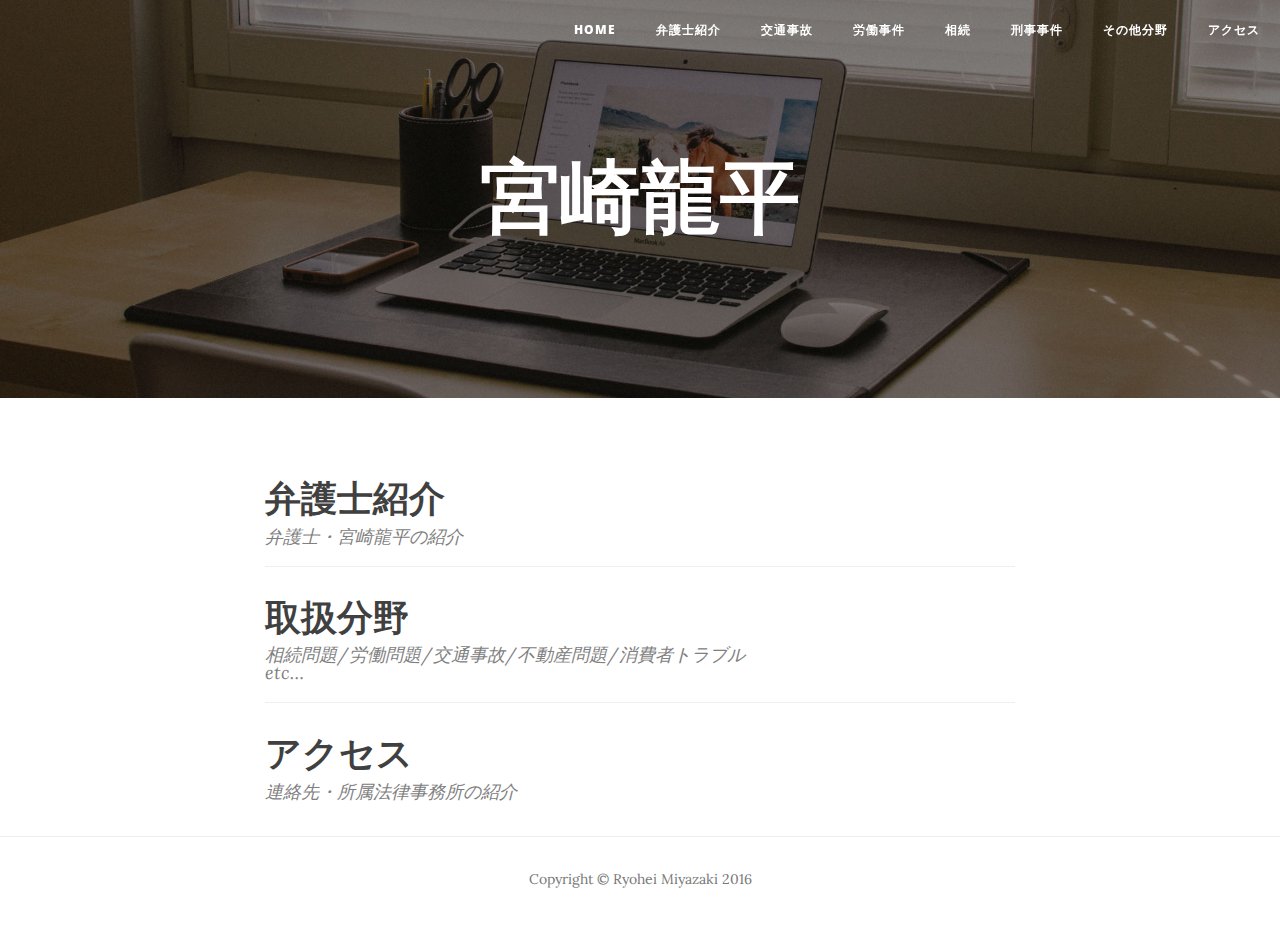
==== index.html @ 50fed70c "初回登録" ====
<!DOCTYPE html>
<html lang="en">

<head>

    <meta charset="utf-8">
    <meta http-equiv="X-UA-Compatible" content="IE=edge">
    <meta name="viewport" content="width=device-width, initial-scale=1">
    <meta name="description" content="">
    <meta name="author" content="">

    <title>宮崎龍平</title>

    <!-- Bootstrap Core CSS -->
    <link href="css/bootstrap.min.css" rel="stylesheet">

    <!-- Custom CSS -->
    <link href="css/style.css" rel="stylesheet">

    <!-- Custom Fonts -->
    <link href="http://maxcdn.bootstrapcdn.com/font-awesome/4.1.0/css/font-awesome.min.css" rel="stylesheet" type="text/css">
    <link href='http://fonts.googleapis.com/css?family=Lora:400,700,400italic,700italic' rel='stylesheet' type='text/css'>
    <link href='http://fonts.googleapis.com/css?family=Open+Sans:300italic,400italic,600italic,700italic,800italic,400,300,600,700,800' rel='stylesheet' type='text/css'>

    <!-- HTML5 Shim and Respond.js IE8 support of HTML5 elements and media queries -->
    <!-- WARNING: Respond.js doesn't work if you view the page via file:// -->
    <!--[if lt IE 9]>
        <script src="https://oss.maxcdn.com/libs/html5shiv/3.7.0/html5shiv.js"></script>
        <script src="https://oss.maxcdn.com/libs/respond.js/1.4.2/respond.min.js"></script>
    <![endif]-->

</head>

<body>

    <!-- Navigation -->
    <nav class="navbar navbar-default navbar-custom navbar-fixed-top">
        <div class="container-fluid">
            <!-- Brand and toggle get grouped for better mobile display -->
            <div class="navbar-header page-scroll">
                <button type="button" class="navbar-toggle" data-toggle="collapse" data-target="#bs-example-navbar-collapse-1">
                    <span class="sr-only">Toggle navigation</span>
                    <span class="icon-bar"></span>
                    <span class="icon-bar"></span>
                    <span class="icon-bar"></span>
                </button>
                <!--<a class="navbar-brand" href="index.html">宮崎龍平</a>-->
            </div>

            <!-- Collect the nav links, forms, and other content for toggling -->
            <div class="collapse navbar-collapse" id="bs-example-navbar-collapse-1">
                <ul class="nav navbar-nav navbar-right">
                    <li>
                        <a href="index.html">Home</a>
                    </li>
                    <li>
                        <a href="about.html">弁護士紹介</a>
                    </li>
                    <li>
                        <a href="traficc.html">交通事故</a>
                    </li>
                    <li>
                        <a href="labor.html">労働事件</a>
                    </li>
                    <li>
                        <a href="inheritance.html">相続</a>
                    </li>
                    <li>
                        <a href="criminal.html">刑事事件</a>
                    </li>
                    <li>
                        <a href="other.html">その他分野</a>
                    </li>
                    <li>
                        <a href="access.html">アクセス</a>
                    </li> 
                </ul>
            </div>
            <!-- /.navbar-collapse -->
        </div>
        <!-- /.container -->
    </nav>

    <!-- Page Header -->
    <!-- Set your background image for this header on the line below. -->
    <header class="intro-header" style="background-image: url('img/home-bg.jpg')">
        <div class="container">
            <div class="row">
                <div class="col-lg-8 col-lg-offset-2 col-md-10 col-md-offset-1">
                    <div class="site-heading">
                        <h1>宮崎龍平</h1>
                        <!--<hr class="small">-->
                        <!--<span class="subheading"></span>-->
                    </div>
                </div>
            </div>
        </div>
    </header>

    <!-- Main Content -->
    <div class="container">
        <div class="row">
            <div class="col-lg-8 col-lg-offset-2 col-md-10 col-md-offset-1">
                <div class="post-preview">
                    <a href="about.html">
                        <h2 class="post-title">
                            弁護士紹介
                        </h2>
                    </a>
                        <!--<h3 class="post-subtitle" style="color:grey">
                            宮崎龍平</br>
                        </h3>-->
                    <p class="post-meta">
                        弁護士・宮崎龍平の紹介</br>
                    </p>
                </div>
                <hr>
                <div class="post-preview">
                    <a href="work.html">
                        <h2 class="post-title">
                            取扱分野
                        </h2>
                    </a>
                    <p class="post-meta">相続問題/労働問題/交通事故/不動産問題/消費者トラブル</br>etc…</p>
                </div>
                <hr>
                <div class="post-preview">
                    <a href="access.html">
                        <h2 class="post-title">
                            アクセス
                        </h2>
                    </a>
                    <p class="post-meta">連絡先・所属法律事務所の紹介</p>
                </div>
                <!--<hr>
                <div class="post-preview">
                    <a href="post.html">
                        <h2 class="post-title">
                            アクセス
                        </h2>
                        <h3 class="post-subtitle">
                            Many say exploration is part of our destiny, but it’s actually our duty to future generations.
                        </h3>
                    </a>
                    <p class="post-meta">Posted by <a href="#">Start Bootstrap</a> on July 8, 2014</p>
                </div>
                <hr>-->
                <!-- Pager -->
                <!--<ul class="pager">
                    <li class="next">
                        <a href="#">ブログはこちら &rarr;</a>
                    </li>
                </ul>-->
            </div>
        </div>
    </div>

    <hr>

    <!-- Footer -->
    <footer>
        <div class="container">
            <div class="row">           
                <p class="copyright text-muted">Copyright &copy; Ryohei Miyazaki 2016</p>
            </div>
        </div>
    </footer>

    <!-- jQuery -->
    <script src="js/jquery.js"></script>

    <!-- Bootstrap Core JavaScript -->
    <script src="js/bootstrap.min.js"></script>

    <!-- Custom Theme JavaScript -->
    <script src="js/clean-blog.min.js"></script>

</body>

</html>
---- css/style.css ----
/*!
 * Clean Blog v1.0.0 (http://startbootstrap.com)
 * Copyright 2014 Start Bootstrap
 * Licensed under Apache 2.0 (https://github.com/IronSummitMedia/startbootstrap/blob/gh-pages/LICENSE)
 */

body{
	font-family:Lora,'Times New Roman',serif;
	/*font-size:18px;*/
	color:#404040
}
p{
	line-height:1;
	font-size:15px;
	margin:20px 0
}
p a{
	text-decoration:underline
}
h1,h2,h3,h4,h5,h6{
	font-family:'Open Sans','Helvetica Neue',Helvetica,Arial,sans-serif;
	font-weight:800
}
a{
	color:#404040
}
a:hover,a:focus{
	color:#0085a1
}
a img:hover,a img:focus{
	cursor:zoom-in
}
blockquote{
/*	color:gray;*/
/*	font-style:italic;*/
	line-height:1;
    font-size:12.5px;
}
hr.small{
	max-width:100px;
	margin:15px auto;
	border-width:4px;
	border-color:#fff
}
.navbar-custom{
	position:absolute;
	top:0;
	left:0;
	width:100%;
	z-index:3;
	font-family:'Open Sans','Helvetica Neue',Helvetica,Arial,sans-serif
}
.navbar-custom .navbar-brand{
	font-weight:800
}
.navbar-custom .nav li a{
	text-transform:uppercase;
	font-size:12px;
	font-weight:800;
	letter-spacing:1px
}
@media only screen and (min-width:768px){
	.navbar-custom{
		background:0 0;
		border-bottom:1px solid transparent
		}
	.navbar-custom .navbar-brand{
		color:#fff;
		padding:20px
	}
	.navbar-custom .navbar-brand:hover,.navbar-custom .navbar-brand:focus{
		color:rgba(255,255,255,.8)
	}
	.navbar-custom .nav li a{
		color:#fff;
		padding:20px
	}
	.navbar-custom .nav li a:hover,.navbar-custom .nav li a:focus{
		color:rgba(255,255,255,.8)
	}
}
@media only screen and (min-width:1170px){
	.navbar-custom{
		-webkit-transition:background-color .3s;
		-moz-transition:background-color .3s;
		transition:background-color .3s;
		-webkit-transform:translate3d(0,0,0);
		-moz-transform:translate3d(0,0,0);
		-ms-transform:translate3d(0,0,0);
		-o-transform:translate3d(0,0,0);
		transform:translate3d(0,0,0);
		-webkit-backface-visibility:hidden;
		backface-visibility:hidden
	}
	.navbar-custom.is-fixed{
		position:fixed;
		top:-61px;
		background-color:rgba(255,255,255,.9);
		border-bottom:1px solid #f2f2f2;
		-webkit-transition:-webkit-transform .3s;
		-moz-transition:-moz-transform .3s;
		transition:transform .3s
	}
	.navbar-custom.is-fixed .navbar-brand{
		color:#404040
	}
	.navbar-custom.is-fixed .navbar-brand:hover,.navbar-custom.is-fixed .navbar-brand:focus{
		color:#0085a1
	}
	.navbar-custom.is-fixed .nav li a{
		color:#404040
	}
	.navbar-custom.is-fixed .nav li a:hover,.navbar-custom.is-fixed .nav li a:focus{
		color:#0085a1
	}
	.navbar-custom.is-visible{
		-webkit-transform:translate3d(0,100%,0);
		-moz-transform:translate3d(0,100%,0);
		-ms-transform:translate3d(0,100%,0);
		-o-transform:translate3d(0,100%,0);
		transform:translate3d(0,100%,0)
	}
}
.intro-header{
	background-color:gray;
	background:no-repeat center center;
	background-attachment:scroll;
	-webkit-background-size:cover;
	-moz-background-size:cover;
	background-size:cover;
	-o-background-size:cover;
	margin-bottom:50px
}
.intro-header .site-heading,.intro-header .post-heading,.intro-header .page-heading{
	padding:100px 0 50px;
	color:#fff;
}
@media only screen and (min-width:768px){
	.intro-header .site-heading,.intro-header .post-heading,.intro-header .page-heading{
		padding:150px 0
		}
	}
	.intro-header .site-heading,.intro-header .page-heading{
		text-align:center
	}
	.intro-header .site-heading h1,.intro-header .page-heading h1{
		margin-top:0;
		font-size:50px
	}
	.intro-header .site-heading .subheading,.intro-header .page-heading .subheading{
		font-size:24px;
		line-height:1.1;
		display:block;
		font-family:'Open Sans','Helvetica Neue',Helvetica,Arial,sans-serif;
		font-weight:300;
		margin:10px 0 0
	}
@media only screen and (min-width:768px){
	.intro-header .site-heading h1,.intro-header .page-heading h1{
		font-size:80px
		}
	}
	.intro-header .post-heading h1{
		font-size:35px
		}
	.intro-header .post-heading .subheading,.intro-header .post-heading .meta{
		line-height:1.1;
		display:block
	}
	.intro-header .post-heading .subheading{
		font-family:'Open Sans','Helvetica Neue',Helvetica,Arial,sans-serif;
		font-size:24px;
		margin:10px 0 30px;
		font-weight:600;
	}
	.intro-header .post-heading .meta{
		font-family:Lora,'Times New Roman',serif;
		font-style:italic;
		font-weight:300;
		font-size:20px
	}
	.intro-header .post-heading .meta a{
		color:#fff
	}
@media only screen and (min-width:768px){
	.intro-header .post-heading h1{
		font-size:55px;
	}
	.intro-header .post-heading .subheading{
		font-size:30px
		}
	}
	.post-preview>a{
		color:#404040
	}
	.post-preview>a:hover,.post-preview>a:focus{
		text-decoration:none;
		color:#0085a1
	}
	.post-preview>a>.post-title{
		font-size:28px;
		margin-top:30px;
		margin-bottom:10px;
	}
	.post-preview>a>.post-subtitle{
		margin:0;
		font-weight:300;
		margin-bottom:10px
	}
	.post-preview>.post-meta{
		color:gray;
		font-size:18px;
		font-style:italic;
		margin-top:0;
	}
	.post-preview>.post-meta>a{
		text-decoration:none;
		color:#404040;
	}
	.post-preview>.post-meta>a:hover,.post-preview>.post-meta>a:focus{
		color:#0085a1;
		text-decoration:underline;
	}
@media only screen and (min-width:768px){
	.post-preview>a>.post-title{
		font-size:36px;
		}
	}
	.section-heading{
		font-size:28px;
		/*margin-top:60px;*/
		margin-top:20px;
		font-weight:700;
	}
	.caption{
		text-align:center;
		font-size:14px;
		padding:10px;
		font-style:italic;
		margin:0;
		display:block;
		border-bottom-right-radius:5px;
		border-bottom-left-radius:5px;
	}
footer{
	padding:0px 0 65px;
}
footer .list-inline{
	margin:0;
	padding:0;
}
footer .copyright{
	font-size:14px;
	text-align:center;
	margin-bottom:0;
}
.floating-label-form-group{
	font-size:14px;
	position:relative;
	margin-bottom:0;
	padding-bottom:.5em;
	border-bottom:1px solid #eee;
}
.floating-label-form-group input,.floating-label-form-group textarea{
	z-index:1;
	position:relative;
	padding-right:0;
	padding-left:0;
	border:none;
	border-radius:0;
	font-size:1.5em;
	background:0 0;
	box-shadow:none!important;
	resize:none;
}
.floating-label-form-group label{
	display:block;
	z-index:0;
	position:relative;
	top:2em;
	margin:0;
	font-size:.85em;
	line-height:1.764705882em;
	vertical-align:middle;
	vertical-align:baseline;
	opacity:0;
	-webkit-transition:top .3s ease,opacity .3s ease;
	-moz-transition:top .3s ease,opacity .3s ease;
	-ms-transition:top .3s ease,opacity .3s ease;
	transition:top .3s ease,opacity .3s ease
}
.floating-label-form-group::not(:first-child){
	padding-left:14px;
	border-left:1px solid #eee;
}
.floating-label-form-group-with-value label{
	top:0;
	opacity:1;
}
.floating-label-form-group-with-focus label{
	color:#0085a1;
}
form .row:first-child .floating-label-form-group{
	border-top:1px solid #eee;
}
.btn{
	font-family:'Open Sans','Helvetica Neue',Helvetica,Arial,sans-serif;
	text-transform:uppercase;
	font-size:14px;
	font-weight:800;
	letter-spacing:1px;
	border-radius:0;
	padding:15px 25px;
}
.btn-lg{
	font-size:16px;
	padding:25px 35px;
}
.btn-default:hover,.btn-default:focus{
	background-color:#0085a1;
	border:1px solid #0085a1;
	color:#fff;
}
.pager{
	margin:20px 0 0;
}
.pager li>a,.pager li>span{
	font-family:'Open Sans','Helvetica Neue',Helvetica,Arial,sans-serif;
	text-transform:uppercase;
	font-size:14px;
	font-weight:800;
	letter-spacing:1px;
	padding:15px 25px;
	background-color:#fff;
	border-radius:0;
}
.pager li>a:hover,.pager li>a:focus{
	color:#fff;
	background-color:#0085a1;
	border:1px solid #0085a1;
}
.pager .disabled>a,.pager .disabled>a:hover,.pager .disabled>a:focus,.pager .disabled>span{
	color:gray;
	background-color:#404040;
	cursor:not-allowed;
	}::-moz-selection{
	color:#fff;
	text-shadow:none;
	background:#0085a1;
	}::selection{
		color:#fff;
		text-shadow:none;
		background:#4aa3df;
	}
	img::selection{
		color:#fff;
		background:0 0;
	}
	img::-moz-selection{
		color:#fff;
		background:0 0;
	}
	body{
		webkit-tap-highlight-color:#0085a1;
	}


/**myself css**/
.expert-nav {
  margin: 0 0 30px;
  padding: 0;
  font-size: 14px;
  list-style-type: none;
}
/*clearfix*/
.expert-nav:after {
  content: "";
  clear: both;
  display: block;
}
.expert-nav li {
  float: left;
  width: 48%;
  text-align: center;
  border: 1px solid #ddd;
  margin: 2px 2px;

  -webkit-box-sizing: border-box;
  -moz-box-sizing: border-box;
  box-sizing: border-box;
}
/*奇数のli要素に適応*/
.expert-nav li:nth-child(odd) {
  border-right: 1px solid #ddd;
}
.expert-nav a {
  display: block;
  line-height: 44px;
  color: #000;
  text-decoration: none;
}
.expert-nav a:hover {
  color: #fff;
  background: #4aa3df;
  border:none;
}
/*横幅1280px以上に適応*/
@media screen and (min-width: 1800px) {
    .expert-nav {
      display: table;
      table-layout: fixed;
      width: 100%;
      border-top: none;
      border-collapse: collapse;
    }
    .expert-nav li {
      float: none;
      display: table-cell;
      width: 100%;
      border-bottom: none;
      border: 1px solid #aaa;
    }
}

.expert-center-nav {
  margin: 0 0 30px;
  padding: 0;
  font-size: 14px;
  list-style-type: none;
}
/*clearfix*/
.expert-center-nav:after {
  content: "";
  clear: both;
  display: block;
}
.expert-center-nav li {
  width: 100%;
  text-align: center;
  border: 1px solid #ddd;
  margin: 2px 2px;

  -webkit-box-sizing: border-box;
  -moz-box-sizing: border-box;
  box-sizing: border-box;
}

.expert-center-nav a {
  display: block;
  line-height: 44px;
  color: #000;
  text-decoration: none;
}
.expert-center-nav a:hover {
  color: #fff;
  background: #4aa3df;
  border:none;
}
/******* title *******/
.title-blue{
   color: #2B5792;
}
.blue-line{
    border-color: #2B5792;
    border-width: 3px 0 0 0;
}
.black-line{
    border-color: #000;
    border-width: 1px 0px 0px 0px;
}
/***************タブメニュー*****************/
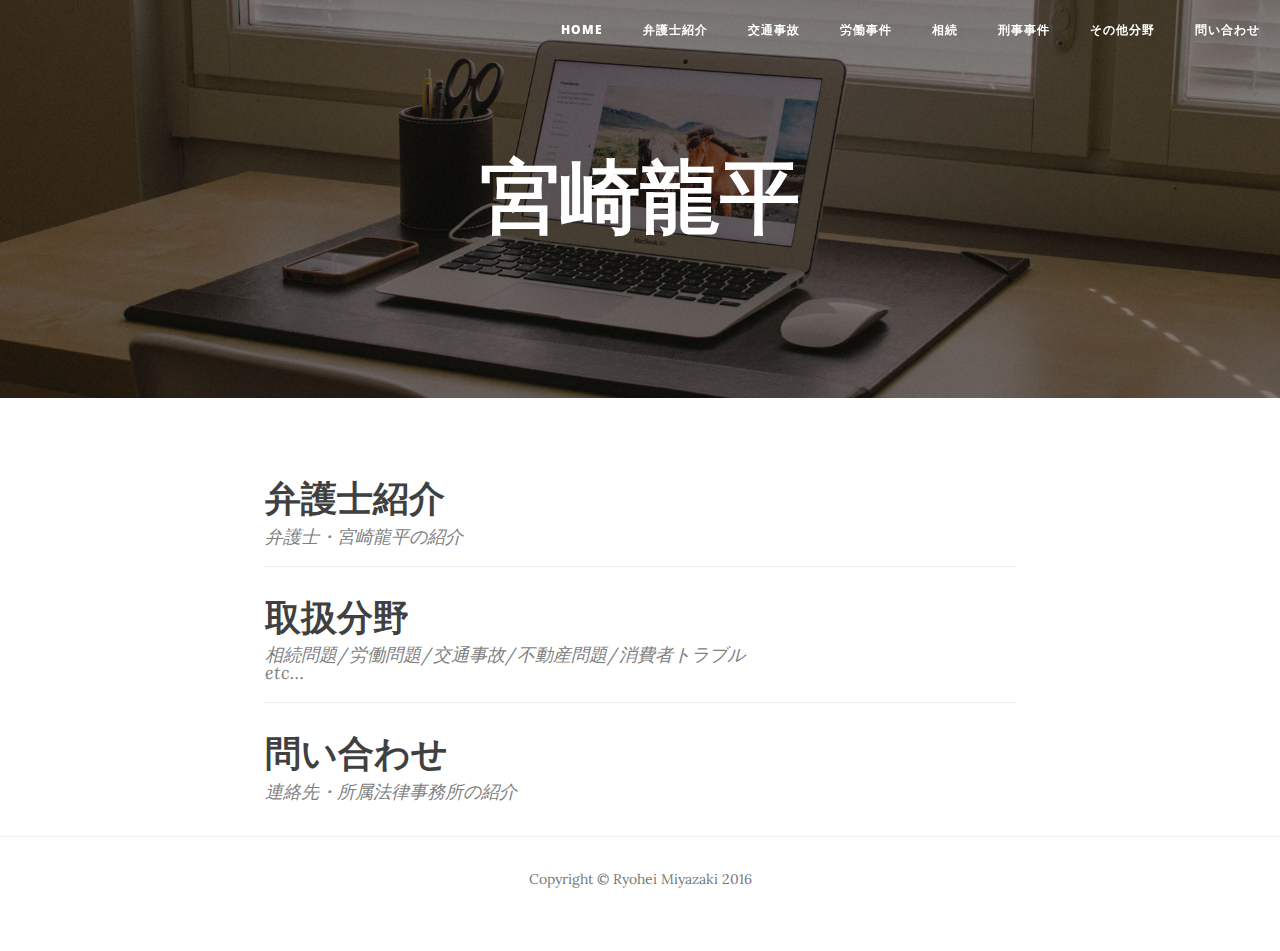
==== commit 64bbaa11: "整合性を整える" ====
--- a/index.html
+++ b/index.html
@@ -72,7 +72,7 @@
                         <a href="other.html">その他分野</a>
                     </li>
                     <li>
-                        <a href="access.html">アクセス</a>
+                        <a href="contact.html">問い合わせ</a>
                     </li> 
                 </ul>
             </div>
@@ -127,7 +127,7 @@
                 <div class="post-preview">
                     <a href="access.html">
                         <h2 class="post-title">
-                            アクセス
+                            問い合わせ
                         </h2>
                     </a>
                     <p class="post-meta">連絡先・所属法律事務所の紹介</p>
